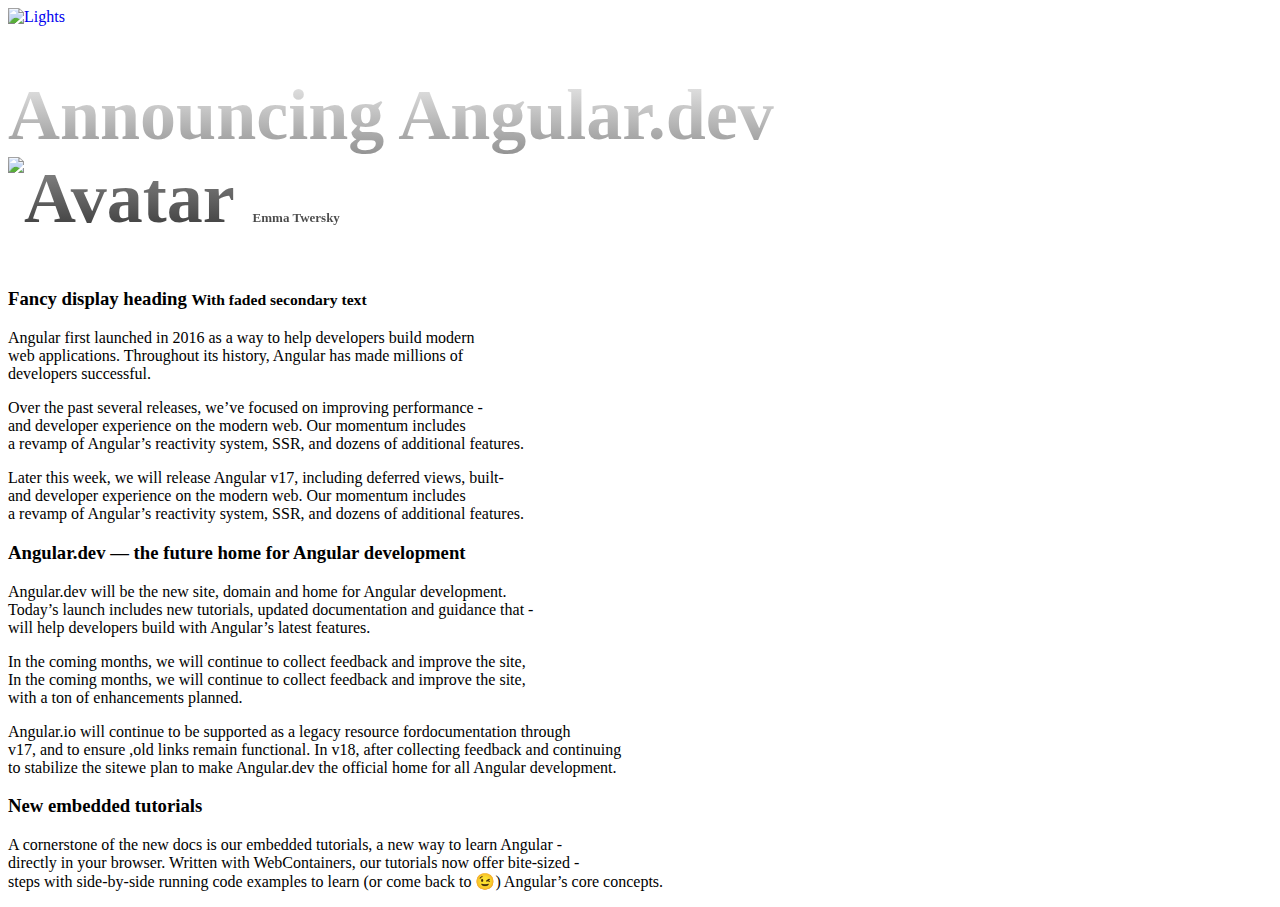
==== HTML/Angular.html @ 1855c025 "version_2_Commit" ====
<!DOCTYPE html>

<head>
    <link href="https://cdn.jsdelivr.net/npm/bootstrap@5.0.2/dist/css/bootstrap.min.css" rel="stylesheet"
        integrity="sha384-EVSTQN3/azprG1Anm3QDgpJLIm9Nao0Yz1ztcQTwFspd3yD65VohhpuuCOmLASjC" crossorigin="anonymous">
    <link rel="stylesheet" href="../CSS/style.css">
</head>

<body>

    <div class="container-fluid bg-secondary text-white ">
        <a href="../HTML/index.html">
        <img src="../Image/Angular_full_color_logo.svg.png" alt="Lights" style="width:20%" class="mx-auto d-block">
</a>

        <!--<div class="nav-main">
        <nav class="navbar navbar-expand-lg navbar-light bg-dark">
           
                <source srcset="..." type="image/sv g+xml">
                <img src="Image\Angular_full_color_logo.svg.png" class="img-fluid img-thumbnail" id="img"alt="..." style="width: 150px;">
                <a class="navbar-brand" href="#">Angular</a>
    </div>-->

        <div class="container">
            <div class="page-header m-4">
                <h1 style="color: rgb(23, 24, 23); align-items: center;">
                    Announcing Angular.dev
                    <div>
                        <img src="https://mdbcdn.b-cdn.net/img/new/avatars/2.webp" class="rounded-circle"
                            style="width: 150px;" alt="Avatar" />
                        <a class="text-decoration-none text-white" href="https://medium.com/@twerske"
                            style="font-size:small; ">
                            Emma Twersky<br>

                        </a>
                        <!--<h6>Published in Angular Blog·7 min read·2 days ago</h6>-->
                    </div>
                </h1>
            </div>
            <div>
                <h3>
                    Fancy display heading
                    <small class="text-muted">With faded secondary text</small>
                </h3>
                <p class="lead">
                    Angular first launched in 2016 as a way to help developers build modern <br> web applications.
                    Throughout its history, Angular has made millions of <br>developers successful.
                </p>
                <p class="lead">
                    Over the past several releases, we’ve focused on improving performance -<br>
                    and developer experience on the modern web. Our momentum includes <br>
                    a revamp of Angular’s reactivity system, SSR, and dozens of additional features.
                </p>
                <p class="lead">
                    Later this week, we will release Angular v17, including deferred views, built-<br>
                    and developer experience on the modern web. Our momentum includes <br>
                    a revamp of Angular’s reactivity system, SSR, and dozens of additional features.
                </p>
            </div>
            <div>
                <h3>Angular.dev — the future home for Angular development </h3>
                <p class="lead">
                    Angular.dev will be the new site, domain and home for Angular development.<br>
                    Today’s launch includes new tutorials, updated documentation and guidance that -<br>
                    will help developers build with Angular’s latest features.
                </p>
                <p class="lead">
                    In the coming months, we will continue to collect feedback and improve the site,<br>
                    In the coming months, we will continue to collect feedback and improve the site,<br>
                    with a ton of enhancements planned.
                </p>
                <p class="lead">
                    Angular.io will continue to be supported as a legacy resource fordocumentation through <br>
                    v17, and to ensure ,old links remain functional. In v18, after collecting feedback and
                    continuing<br>
                    to stabilize the sitewe plan to make Angular.dev the official home for all Angular development.
                </p>

            </div>
            <div>
                <h3>New embedded tutorials</h3>
                <p class="lead">
                    A cornerstone of the new docs is our embedded tutorials, a new way to learn Angular - <br>
                    directly in your browser. Written with WebContainers, our tutorials now offer bite-sized -<br> steps
                    with side-by-side
                    running code examples to learn (or come back to 😉) Angular’s core concepts.
                </p>
            </div>
        </div>
        <script src="https://cdn.jsdelivr.net/npm/@popperjs/core@2.9.2/dist/umd/popper.min.js"
            integrity="sha384-IQsoLXl5PILFhosVNubq5LC7Qb9DXgDA9i+tQ8Zj3iwWAwPtgFTxbJ8NT4GN1R8p"
            crossorigin="anonymous"></script>
        <script src="https://cdn.jsdelivr.net/npm/bootstrap@5.0.2/dist/js/bootstrap.min.js"
            integrity="sha384-cVKIPhGWiC2Al4u+LWgxfKTRIcfu0JTxR+EQDz/bgldoEyl4H0zUF0QKbrJ0EcQF"
            crossorigin="anonymous"></script>
</body>

</html>
---- CSS/style.css ----
/*Angular-css*/

#img{
    width: 100px;
    height: 100px;
}
a:hover, a:active, a:visited, a:link{
    text-decoration: none;
}
.product .img-responsive {
    margin: 0 auto;
}
/*javascript CSS*/
.navbar{
    background-image: linear-gradient(55deg,rgb(134, 189, 63) ,lightyellow);
}
.img{
    height: 80px;
}
/*inedxpage CSS */
.card{
    transition: all 0.3s;
}
.card:hover{
    transform:scale(1.15);
    
}
.btn {
    flex: 1 1 auto;
    margin: 10px;
    padding: 30px;
    text-align: center;
    text-transform: uppercase;
    transition: 0.5s;
    background-size: 200% auto;
    color: white;
   /* text-shadow: 0px 0px 10px rgba(0,0,0,0.2);*/
    box-shadow: 0 0 20px #eee;
    border-radius: 10px;
   }
   .btn:hover {
    background-position: right center; /* change the direction of the change here */
  }
  .btn-5 {
    background-image: linear-gradient(to right, rgb(245, 42, 6) 0%, #fcb69f 51%, #ffecd2 100%);
  }
  .btn-1 {
    background-image: linear-gradient(to right, #f6d365 0%, #fda085 51%, #f6d365 100%);
  }
  .btn-3 {
    background-image: linear-gradient(to right, #84fab0 0%, #8fd3f4 51%, #84fab0 100%);
  }
  .btn-4 {
    background-image: linear-gradient(to right, rgb(47, 21, 163) 0%, #92cde9 51%, rgb(91, 139, 216) 100%);
  }
  /*indexpage-css*/
 
  .bg-custom-2 {
  background-image: linear-gradient(15deg, #13547a 0%, #80d0c7 100%);
  }
/*React CSS - inedxpage*/
.card-img{
    height: 250px !important;
    object-fit: cover;
}

/*Vue CSS - inedxpage*/
h1 {
    font-size: 72px;
    background: -webkit-linear-gradient(#eee, #333);
    -webkit-background-clip: text;
    -webkit-text-fill-color: transparent;
  }
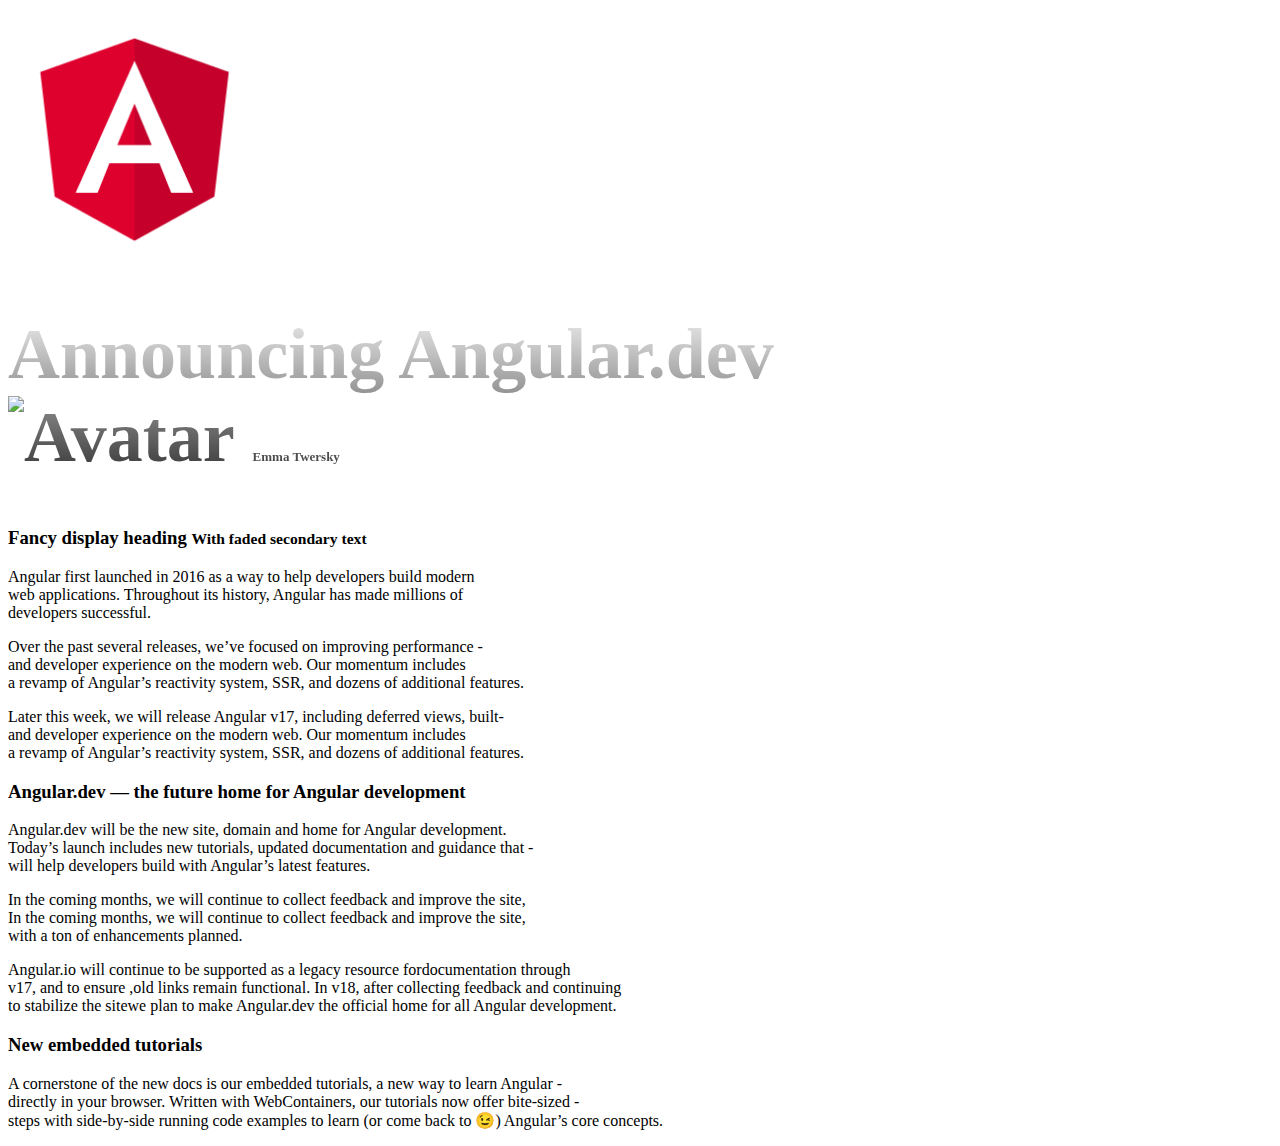
==== commit c3dc6aea: "commit" ====
--- a/HTML/Angular.html
+++ b/HTML/Angular.html
@@ -10,7 +10,7 @@
 
     <div class="container-fluid bg-secondary text-white ">
         <a href="../HTML/index.html">
-        <img src="../Image/Angular_full_color_logo.svg.png" alt="Lights" style="width:20%" class="mx-auto d-block">
+        <img src="../Assets/images/Angular_full_color_logo.svg.png" alt="Lights" style="width:20%" class="mx-auto d-block">
 </a>
 
         <!--<div class="nav-main">
